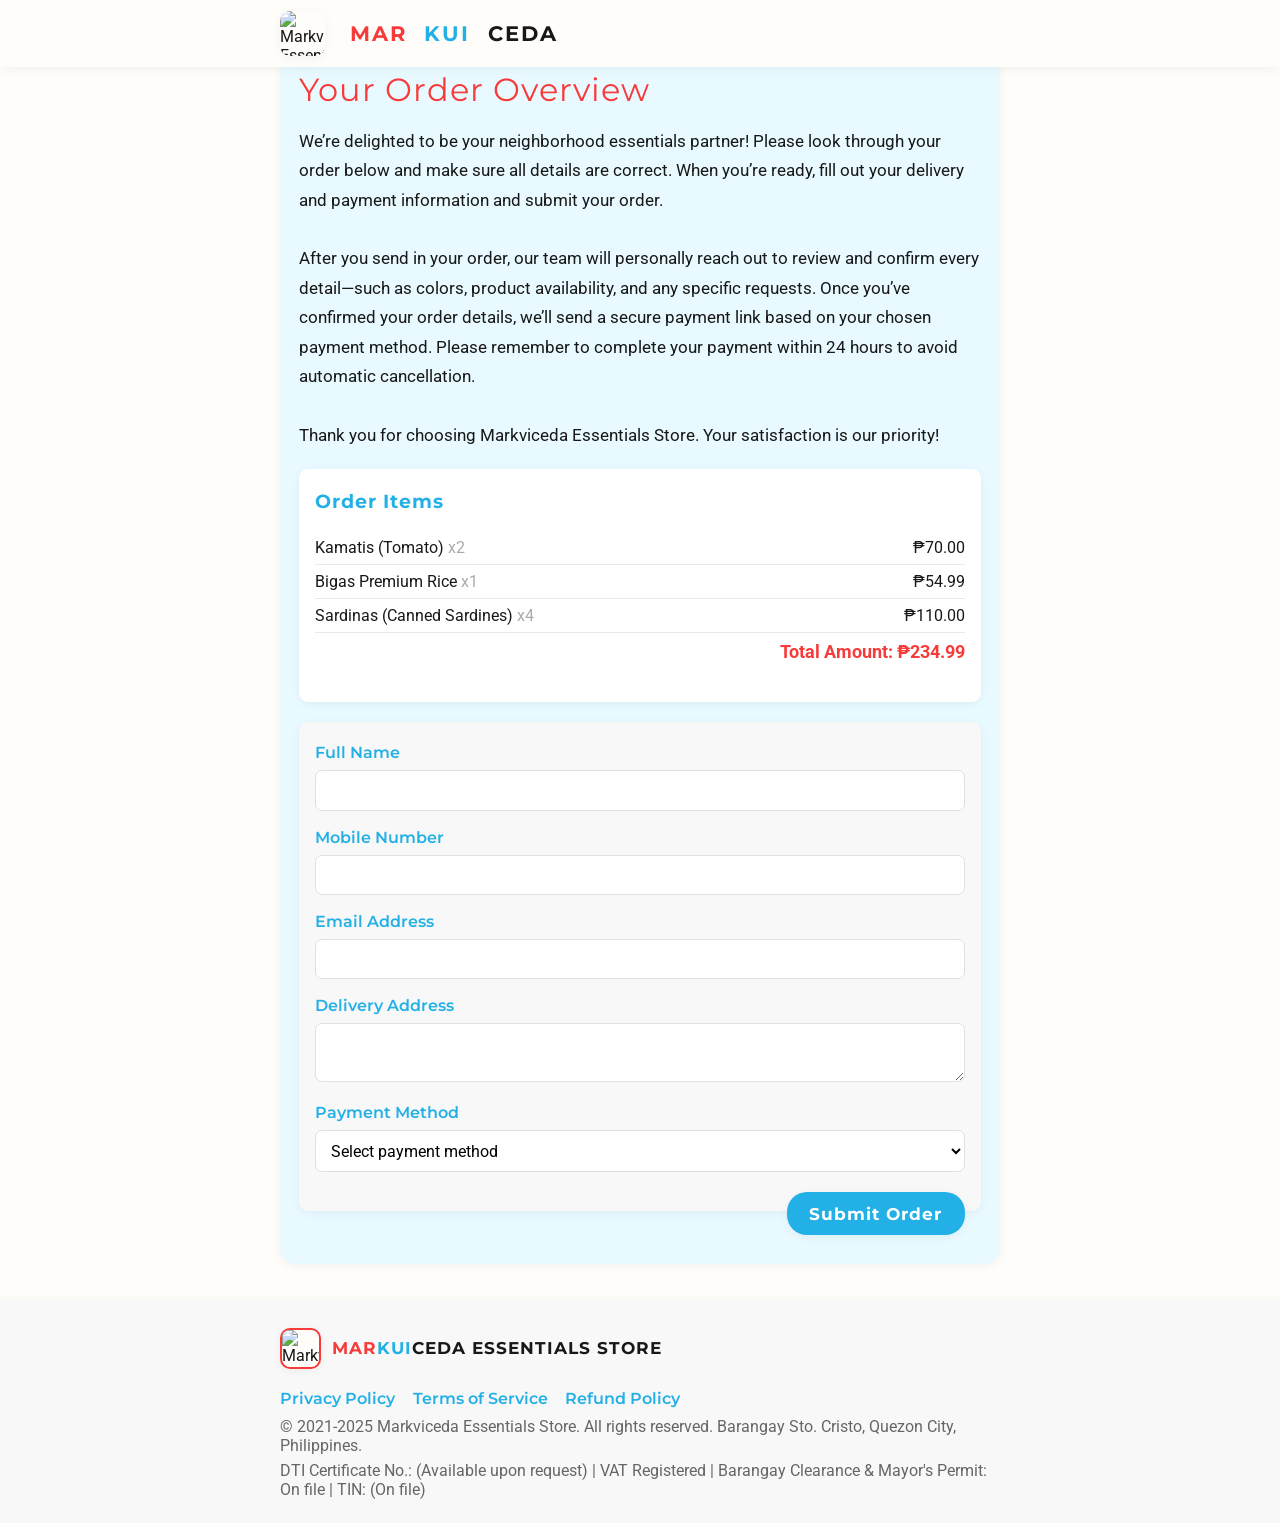
==== order-summary.html @ 75b53938 "order-summary.html" ====
<!DOCTYPE html>
<html lang="en">
<head>
  <meta charset="UTF-8">
  <title>Order Summary | Markviceda Essentials Store</title>
  <meta name="viewport" content="width=device-width,initial-scale=1">
  <meta name="description" content="Your checkout summary for Markviceda Essentials Store. Review your order, provide delivery and payment details, and submit your purchase.">
  <link rel="icon" type="image/png" href="image/FAVICON.png">
  <link href="https://fonts.googleapis.com/css2?family=Montserrat:wght@700&family=Roboto:wght@400;500&display=swap" rel="stylesheet">
  <style>
    :root {
      --primary-red: #f73b3b;
      --primary-blue: #23b0e6;
      --primary-black: #181818;
      --primary-white: #fffdfa;
      --accent-bg: #e8faff;
      --footer-bg: #f8f8f8;
      --cart-yellow: #ffe066;
      --font-title: 'Montserrat', Arial, sans-serif;
      --font-body: 'Roboto', Arial, sans-serif;
      --shadow: 0 2px 10px rgba(0,0,0,0.05);
    }
    html, body {
      height: 100%;
      margin: 0;
      padding: 0;
      box-sizing: border-box;
      background: var(--primary-white);
      color: var(--primary-black);
      font-family: var(--font-body);
      min-height: 100%;
      width: 100%;
    }
    body {
      min-height: 100vh;
      display: flex;
      flex-direction: column;
    }
    header {
      background: var(--primary-white);
      box-shadow: var(--shadow);
      width: 100%;
      padding: 0.7rem 0;
      z-index: 9999;
      position: fixed;
      top: 0;
      left: 0;
      right: 0;
    }
    .header-spacer {
      height: 70px;
      width: 100%;
      display: block;
    }
    .container {
      width: 95%;
      max-width: 720px;
      margin: 0 auto;
    }
    .nav {
      display: flex;
      align-items: center;
      justify-content: space-between;
      gap: 2rem;
    }
    .nav-logo {
      display: flex;
      align-items: center;
      gap: 1.1rem;
      min-width: 220px;
    }
    .nav-logo img {
      height: 45px;
      width: 45px;
      object-fit: contain;
      border-radius: 10px;
      background: var(--primary-white);
      box-shadow: var(--shadow);
      margin-right: 7px;
    }
    .nav-title {
      font-family: var(--font-title);
      font-size: 1.3rem;
      font-weight: 700;
      color: var(--primary-black);
      letter-spacing: 2px;
      line-height: 1.05;
    }
    main {
      flex: 1;
      width: 100%;
      margin-bottom: 2.5rem;
    }
    .summary-section {
      background: var(--accent-bg);
      border-radius: 16px;
      box-shadow: var(--shadow);
      padding: 2.2rem 1.2rem 2rem 1.2rem;
      margin: 2.2rem auto 2.3rem auto;
      max-width: 720px;
    }
    .section-title {
      font-family: var(--font-title);
      font-size: 2rem;
      color: var(--primary-red);
      margin-bottom: 1.1rem;
      letter-spacing: 1px;
      text-align: left;
    }
    .summary-desc {
      font-size: 1.08rem;
      color: var(--primary-black);
      margin-bottom: 1.2rem;
      line-height: 1.7;
    }
    .order-list {
      background: #fff;
      border-radius: 9px;
      box-shadow: var(--shadow);
      margin-bottom: 1.2rem;
      padding: 1.3rem 1rem;
      font-size: 1.08rem;
    }
    .order-list-title {
      font-family: var(--font-title);
      font-size: 1.17rem;
      color: var(--primary-blue);
      font-weight: 700;
      margin-bottom: 0.7rem;
      letter-spacing: 1px;
    }
    .order-items {
      list-style: none;
      padding-left: 0;
      margin-bottom: 0.5rem;
    }
    .order-items li {
      display: flex;
      justify-content: space-between;
      align-items: center;
      border-bottom: 1px solid #eaeaea;
      padding: 0.45rem 0;
      font-size: 1.03rem;
    }
    .order-total {
      font-weight: 700;
      color: var(--primary-red);
      font-size: 1.13rem;
      text-align: right;
      margin-bottom: 1.2rem;
    }
    .customer-form {
      background: #f8f8f8;
      border-radius: 9px;
      padding: 1.3rem 1rem 1.4rem 1rem;
      box-shadow: var(--shadow);
      margin-bottom: 1.3rem;
    }
    .customer-form label {
      display: block;
      font-size: 1.03rem;
      font-family: var(--font-title);
      font-weight: 600;
      margin-bottom: 0.5rem;
      color: var(--primary-blue);
    }
    .customer-form input,
    .customer-form select,
    .customer-form textarea {
      width: 100%;
      padding: 0.6rem 0.7rem;
      font-size: 1.01rem;
      border-radius: 7px;
      border: 1.5px solid #e0e0e0;
      margin-bottom: 1rem;
      font-family: var(--font-body);
      box-sizing: border-box;
      background: #fff;
      transition: border 0.18s;
    }
    .customer-form input:focus,
    .customer-form select:focus,
    .customer-form textarea:focus {
      border: 1.5px solid var(--primary-blue);
      outline: none;
    }
    .customer-form button {
      background: var(--primary-blue);
      color: #fff;
      border: none;
      padding: 0.7rem 1.4rem;
      border-radius: 20px;
      font-family: var(--font-title);
      font-weight: 700;
      font-size: 1.09rem;
      cursor: pointer;
      box-shadow: var(--shadow);
      transition: background 0.18s;
      margin-top: 0.2rem;
      letter-spacing: 1px;
      float: right;
      margin-bottom: 0.8rem;
    }
    .customer-form button:hover {
      background: var(--primary-red);
    }
    .confirmation-message {
      background: #d5f9e7;
      color: var(--primary-black);
      border-radius: 12px;
      box-shadow: var(--shadow);
      padding: 1.6rem 1.1rem 1.3rem 1.1rem;
      font-size: 1.08rem;
      margin-bottom: 1.3rem;
      display: none;
    }
    .confirmation-title {
      font-family: var(--font-title);
      font-size: 1.45rem;
      color: var(--primary-blue);
      font-weight: 700;
      margin-bottom: 0.7rem;
    }
    .footer-spacer {
      height: 25px;
      width: 100%;
      display: block;
    }
    footer {
      background: var(--footer-bg);
      padding: 1.7rem 0 1.1rem 0;
      box-shadow: 0 -1px 8px rgba(0,0,0,0.03);
      width: 100%;
    }
    .footer-container {
      width: 95%;
      max-width: 720px;
      margin: auto;
      display: flex;
      flex-wrap: wrap;
      justify-content: space-between;
      align-items: flex-start;
      font-size: 1.03rem;
      gap: 1rem;
    }
    .footer-logo {
      margin-right: 1.2rem;
      display: flex;
      align-items: center;
      gap: 0.4rem;
    }
    .footer-logo img {
      height: 37px;
      width: 37px;
      object-fit: contain;
      background: var(--primary-white);
      border-radius: 10px;
      box-shadow: var(--shadow);
      border: 2px solid var(--primary-red);
    }
    .footer-title {
      font-family: var(--font-title);
      font-size: 1.04rem;
      font-weight: 700;
      color: var(--primary-black);
      letter-spacing: 1px;
      margin-left: 5px;
    }
    .footer-links {
      display: flex;
      gap: 1.1rem;
      margin-bottom: 0.6rem;
      margin-top: 0.2rem;
      flex-wrap: wrap;
    }
    .footer-links a {
      color: var(--primary-blue);
      text-decoration: none;
      font-weight: 600;
      transition: color 0.15s;
      font-family: var(--font-title);
      font-size: 1.03rem;
    }
    .footer-links a:hover {
      color: var(--primary-red);
      text-decoration: underline;
    }
    .footer-info {
      color: #666;
      margin-bottom: 0.38rem;
      font-size: 1.01rem;
    }
    @media (max-width: 900px) {
      .container, .footer-container {
        width: 98%;
        max-width: 98vw;
      }
    }
    @media (max-width: 660px) {
      .container, .footer-container {
        width: 99%;
        max-width: 99vw;
        padding: 0 1vw;
      }
      .summary-section {
        padding: 1.3rem 0.4rem 1.4rem 0.4rem;
      }
      .footer-logo img {
        height: 27px;
        width: 27px;
      }
    }
    @media (max-width: 480px) {
      .section-title {font-size:1.4rem;}
      .order-list-title {font-size:1.03rem;}
      .confirmation-title {font-size:1.1rem;}
      .footer-title {font-size:0.9rem;}
      .nav-title {font-size:1rem;}
      .nav-logo img {height:32px;width:32px;}
      .footer-logo img {height:18px;width:18px;}
      .summary-section {padding:1rem 0.1rem;}
      .customer-form button {padding:0.5rem 1rem;}
      .customer-form label {font-size:0.98rem;}
    }
  </style>
</head>
<body>
  <header>
    <div class="container nav">
      <div class="nav-logo">
        <img src="image/LOGO.png" alt="Markviceda Essentials Store Logo">
        <span class="nav-title" style="color:#f73b3b;">MAR</span>
        <span class="nav-title" style="color:#23b0e6;">KUI</span>
        <span class="nav-title" style="color:#181818;">CEDA</span>
      </div>
    </div>
  </header>
  <div class="header-spacer"></div>
  <main class="container">
    <section class="summary-section">
      <div class="section-title">Your Order Overview</div>
      <div class="summary-desc">
        We’re delighted to be your neighborhood essentials partner! Please look through your order below and make sure all details are correct. When you’re ready, fill out your delivery and payment information and submit your order.<br><br>
        After you send in your order, our team will personally reach out to review and confirm every detail—such as colors, product availability, and any specific requests. Once you’ve confirmed your order details, we’ll send a secure payment link based on your chosen payment method. Please remember to complete your payment within 24 hours to avoid automatic cancellation.<br><br>
        Thank you for choosing Markviceda Essentials Store. Your satisfaction is our priority!
      </div>
      <div class="order-list">
        <div class="order-list-title">Order Items</div>
        <ul class="order-items" id="order-items">
          <!-- Items will be populated by JS -->
        </ul>
        <div class="order-total" id="order-total"></div>
      </div>
      <form class="customer-form" id="customer-form">
        <label for="customer-name">Full Name</label>
        <input type="text" id="customer-name" name="customer-name" required autocomplete="name">

        <label for="customer-contact">Mobile Number</label>
        <input type="tel" id="customer-contact" name="customer-contact" required autocomplete="tel">

        <label for="customer-email">Email Address</label>
        <input type="email" id="customer-email" name="customer-email" required autocomplete="email">

        <label for="customer-address">Delivery Address</label>
        <textarea id="customer-address" name="customer-address" required rows="2"></textarea>

        <label for="payment-method">Payment Method</label>
        <select id="payment-method" name="payment-method" required>
          <option value="" disabled selected>Select payment method</option>
          <option value="GCash">GCash</option>
          <option value="PayMaya">PayMaya</option>
          <option value="Bank Transfer">Bank Transfer</option>
          <option value="Cash on Delivery">Cash on Delivery</option>
        </select>
        <button type="submit" id="submit-order-btn">Submit Order</button>
      </form>
      <div class="confirmation-message" id="confirmation-message">
        <div class="confirmation-title">Order Received!</div>
        <div>
          Your order has been successfully submitted.<br><br>
          A member of our team will be in touch soon to verify your order details, including product colors, availability, and any specific requests you may have. Please respond to this confirmation message so we can finalize your order.<br><br>
          Once you’ve confirmed everything, we’ll send a secure payment link based on your selected payment option. Kindly note that payment should be completed within 24 hours to avoid automatic cancellation of your order.<br><br>
          Thank you for your trust in Markviceda Essentials Store!
        </div>
      </div>
    </section>
  </main>
  <div class="footer-spacer"></div>
  <footer>
    <div class="footer-container">
      <div class="footer-logo">
        <img src="image/LOGO.png" alt="Markviceda Essentials Store Logo">
        <span class="footer-title"><span style="color:#f73b3b;">MAR</span><span style="color:#23b0e6;">KUI</span><span style="color:#181818;">CEDA</span> ESSENTIALS STORE</span>
      </div>
      <div>
        <div class="footer-links">
          <a href="privacy-policy.html">Privacy Policy</a>
          <a href="terms.html">Terms of Service</a>
          <a href="refund-policy.html">Refund Policy</a>
        </div>
        <div class="footer-info">
          &copy; 2021-2025 Markviceda Essentials Store. All rights reserved. Barangay Sto. Cristo, Quezon City, Philippines.
        </div>
        <div class="footer-info">
          DTI Certificate No.: (Available upon request) | VAT Registered | Barangay Clearance & Mayor's Permit: On file | TIN: (On file)
        </div>
      </div>
    </div>
  </footer>
  <script>
    // Example order items; replace with dynamic values as needed
    var orderItems = [
      { name: "Kamatis (Tomato)", price: 35.00, qty: 2 },
      { name: "Bigas Premium Rice", price: 54.99, qty: 1 },
      { name: "Sardinas (Canned Sardines)", price: 27.50, qty: 4 }
    ];
    function renderOrderItems() {
      var list = document.getElementById('order-items');
      var totalDiv = document.getElementById('order-total');
      list.innerHTML = '';
      var total = 0;
      if (!orderItems.length) {
        list.innerHTML = '<li style="color:#888;text-align:center;">No items in your order.</li>';
        totalDiv.innerHTML = '';
        return;
      }
      orderItems.forEach(function(item){
        var itemTotal = item.price * item.qty;
        total += itemTotal;
        list.innerHTML += '<li><span>'+item.name+' <span style="color:#aaa;">x'+item.qty+'</span></span><span>₱'+itemTotal.toFixed(2)+'</span></li>';
      });
      totalDiv.innerHTML = 'Total Amount: ₱' + total.toFixed(2);
    }
    renderOrderItems();

    // Handle checkout form submission
    var customerForm = document.getElementById('customer-form');
    var confirmationMsg = document.getElementById('confirmation-message');
    customerForm.addEventListener('submit', function(e){
      e.preventDefault();
      customerForm.style.display = 'none';
      confirmationMsg.style.display = 'block';
      window.scrollTo({ top: confirmationMsg.offsetTop-60, behavior: "smooth" });
    });
  </script>
</body>
</html>
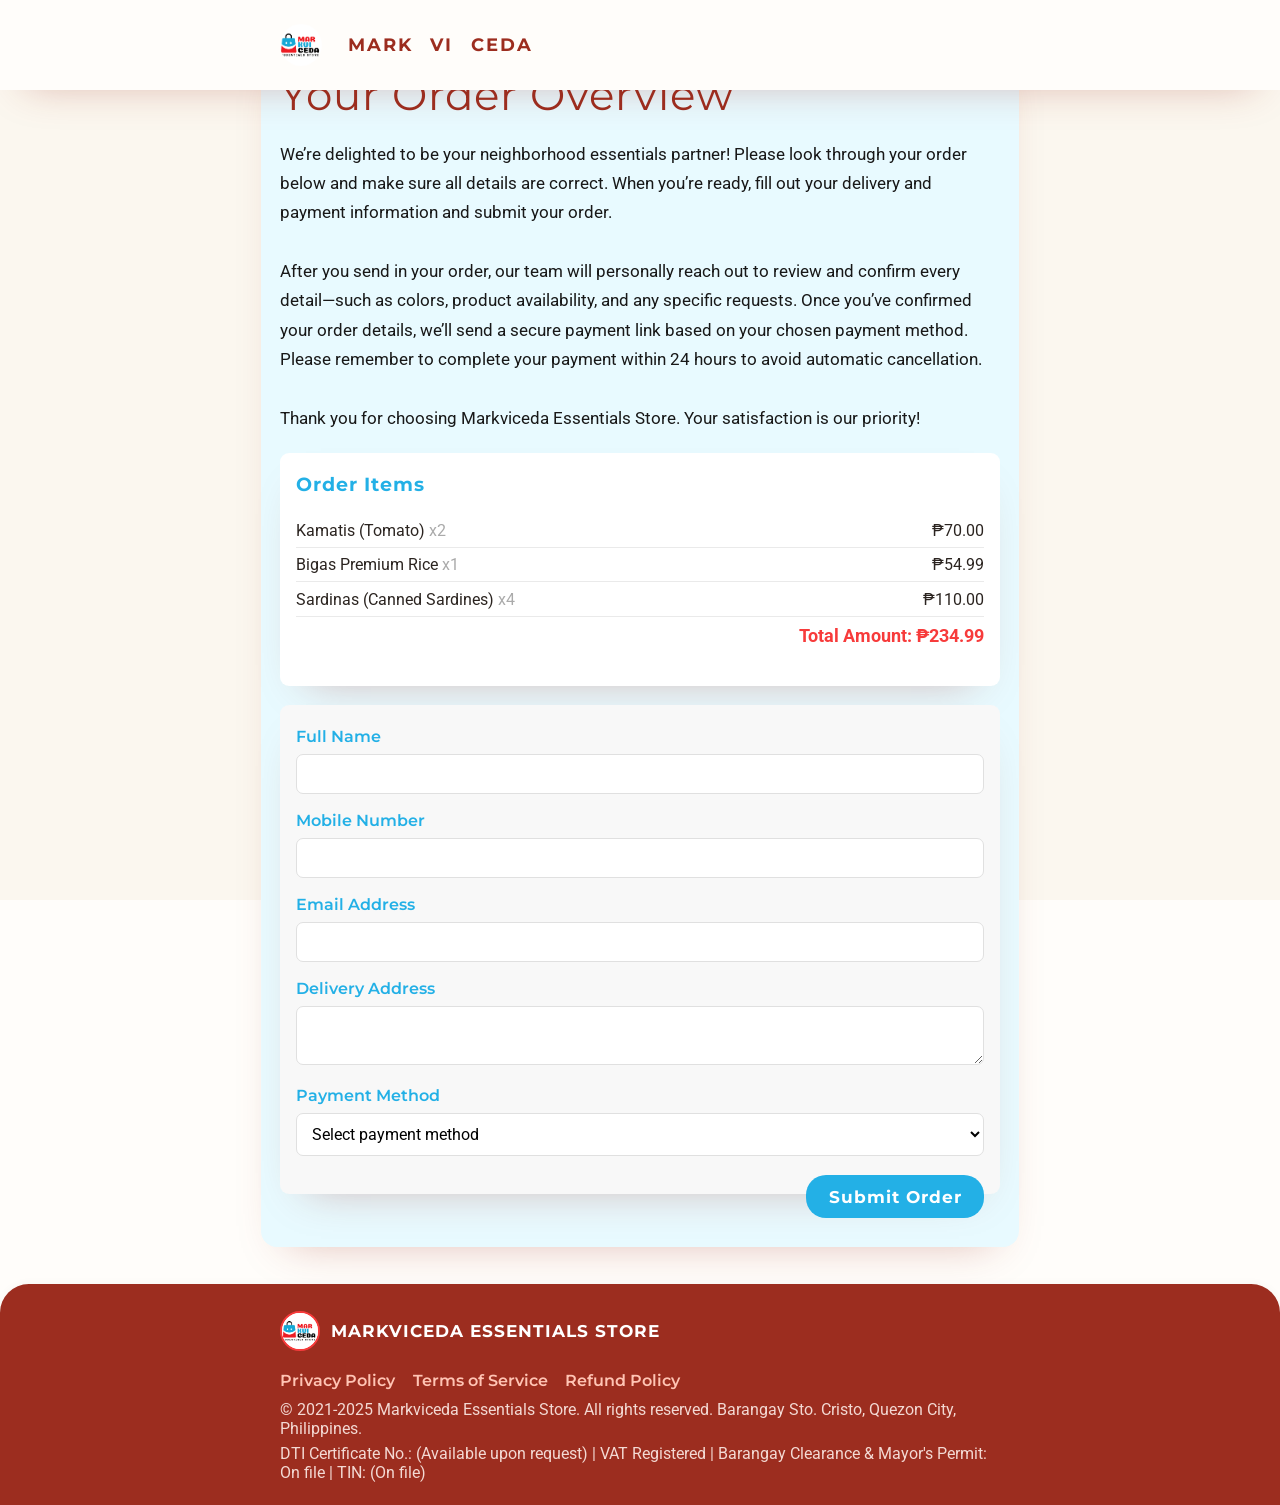
==== commit 1de82c59: "Update site content and fix business registration data Co-Authored-By: Claude Sonnet 5 <noreply@anth" ====
--- a/order-summary.html
+++ b/order-summary.html
@@ -5,7 +5,7 @@
   <title>Order Summary | Markviceda Essentials Store</title>
   <meta name="viewport" content="width=device-width,initial-scale=1">
   <meta name="description" content="Your checkout summary for Markviceda Essentials Store. Review your order, provide delivery and payment details, and submit your purchase.">
-  <link rel="icon" type="image/png" href="image/FAVICON.png">
+  <link rel="icon" type="image/png" href="image/LOGO.png">
   <link href="https://fonts.googleapis.com/css2?family=Montserrat:wght@700&family=Roboto:wght@400;500&display=swap" rel="stylesheet">
   <style>
     :root {
@@ -323,14 +323,15 @@
       .customer-form label {font-size:0.98rem;}
     }
   </style>
+  <link rel="stylesheet" href="polish.css">
 </head>
 <body>
   <header>
     <div class="container nav">
       <div class="nav-logo">
         <img src="image/LOGO.png" alt="Markviceda Essentials Store Logo">
-        <span class="nav-title" style="color:#f73b3b;">MAR</span>
-        <span class="nav-title" style="color:#23b0e6;">KUI</span>
+        <span class="nav-title" style="color:#f73b3b;">MARK</span>
+        <span class="nav-title" style="color:#23b0e6;">VI</span>
         <span class="nav-title" style="color:#181818;">CEDA</span>
       </div>
     </div>
@@ -390,7 +391,7 @@
     <div class="footer-container">
       <div class="footer-logo">
         <img src="image/LOGO.png" alt="Markviceda Essentials Store Logo">
-        <span class="footer-title"><span style="color:#f73b3b;">MAR</span><span style="color:#23b0e6;">KUI</span><span style="color:#181818;">CEDA</span> ESSENTIALS STORE</span>
+        <span class="footer-title"><span style="color:#f73b3b;">MARK</span><span style="color:#23b0e6;">VI</span><span style="color:#181818;">CEDA</span> ESSENTIALS STORE</span>
       </div>
       <div>
         <div class="footer-links">
--- a/polish.css
+++ b/polish.css
@@ -0,0 +1,96 @@
+:root {
+  --tomato: #e6513f;
+  --tomato-deep: #9c2d1f;
+  --mint: #3ea583;
+  --cream: #fbf7ef;
+  --card: #fff;
+  --ink: #2b2420;
+  --muted: #76695c;
+  --line: #efe2cc;
+  --radius: 1.2rem;
+  --shadow: 0 20px 42px -26px rgba(156,45,31,.35);
+  --display: 'Fredoka', 'Montserrat', sans-serif;
+}
+html { scroll-behavior: smooth; }
+body { background: var(--cream); color: var(--ink); -webkit-font-smoothing: antialiased; }
+section[id] { scroll-margin-top: 110px; }
+h1, .section-title, .cart-title, .cart-popup-title { font-family: var(--display); }
+
+/* Header */
+#sticky-header { background: rgba(251,247,239,.95); backdrop-filter: blur(6px); box-shadow: none; border-bottom: 1px solid var(--line); }
+.nav { padding: .8rem 1.5rem; }
+.nav-logo img { width: 42px; height: 42px; border-radius: 50%; margin-right: .5rem; }
+.nav-title { font-family: var(--display); font-size: 1.15rem; color: var(--tomato-deep) !important; }
+.nav-links a { font-weight: 700; font-size: .86rem; color: var(--ink); }
+.nav-links a:hover { color: var(--tomato); }
+.cart-btn { background: var(--mint); color: #fff; border-radius: 999px; padding: .5rem 1.1rem; font-weight: 700; cursor: pointer; }
+.cart-btn:hover { background: var(--tomato); }
+
+main.container { max-width: 1180px; }
+main > section { margin-bottom: clamp(3.2rem, 7vw, 5.5rem); }
+.section-title { font-size: clamp(1.8rem, 3.6vw, 2.6rem); color: var(--tomato-deep); margin-bottom: 1.2rem; }
+
+/* Hero */
+.hero {
+  display: grid; grid-template-columns: 1.2fr .8fr; gap: 2.2rem; align-items: center;
+  background: linear-gradient(150deg, var(--mint) 0%, #1f6450 100%); color: #e4f3ec;
+  border-radius: 1.8rem; padding: clamp(2rem, 5vw, 3.8rem); margin-top: 1.6rem; box-shadow: var(--shadow);
+}
+.hero h1 { color: #fff; font-size: clamp(2rem, 4vw, 2.9rem); line-height: 1.12; }
+.hero-content p { color: #cdeadd; max-width: 56ch; margin-top: .8rem; }
+.tagline { display: inline-block; margin-top: 1.2rem; background: var(--tomato); color: #fff; font-weight: 700; padding: .5rem 1.3rem; border-radius: 999px; }
+.hero-img { display: flex; justify-content: center; }
+.hero-img img { width: min(200px, 100%); aspect-ratio: 1; object-fit: contain; background: #fff; border-radius: 50%; padding: 1.4rem; box-shadow: 0 20px 40px -16px rgba(0,0,0,.4); }
+
+/* About */
+.about { background: var(--card); border: 1px solid var(--line); border-radius: 1.6rem; padding: clamp(1.8rem,4vw,3rem); }
+.about-values { display: grid; grid-template-columns: repeat(4, 1fr); gap: 1rem; margin-top: 1.4rem; }
+.about-value { background: var(--cream); border-radius: 1rem; padding: 1.1rem; font-weight: 700; color: var(--tomato-deep); font-size: .95rem; }
+.about-value span { color: var(--muted); font-weight: 400; display: block; margin-top: .3rem; }
+
+/* Products */
+.products-list { display: grid; grid-template-columns: repeat(3, 1fr); gap: 1.3rem; }
+.product-card { background: var(--card); border: none; border-radius: 1.1rem; box-shadow: var(--shadow); padding: 0 0 1.2rem; overflow: hidden; transition: transform .2s; }
+.product-card:hover { transform: translateY(-5px); }
+.product-img { background: var(--cream); margin-bottom: .8rem; }
+.product-img img { width: 100%; height: 170px; object-fit: contain; padding: 1rem; }
+.product-name { font-family: var(--display); color: var(--tomato-deep); font-size: 1.05rem; padding: 0 1rem; }
+.product-desc { color: var(--muted); font-size: .84rem; padding: .3rem 1rem 0; }
+.product-details { display: none; }
+.product-price { color: var(--mint); font-weight: 800; font-size: 1.15rem; padding: .5rem 1rem .8rem; }
+.add-to-cart-btn { margin: 0 1rem; width: calc(100% - 2rem); background: var(--tomato); color: #fff; border: none; border-radius: 999px; padding: .65rem; font-weight: 700; cursor: pointer; }
+.add-to-cart-btn:hover { background: var(--mint); }
+
+/* Cart */
+.cart-section { background: var(--card); border: 1px solid var(--line); border-radius: 1.3rem; padding: 1.8rem; }
+.cart-title { color: var(--tomato-deep); }
+.checkout-btn { background: var(--mint); color: #fff; border: none; border-radius: 999px; padding: .75rem 1.4rem; font-weight: 700; cursor: pointer; }
+.checkout-btn:hover:not(:disabled) { background: var(--tomato); }
+.cart-float-btn { background: var(--tomato); box-shadow: 0 14px 28px -8px rgba(230,81,63,.6); }
+.cart-popup { border-radius: 1.3rem; }
+.cart-popup-checkout-btn { background: var(--mint); border-radius: 999px; }
+
+/* Contact */
+.contact { background: var(--tomato-deep); color: #fbe3dd; border-radius: 1.6rem; padding: clamp(1.8rem,4vw,3rem); }
+.contact .section-title { color: #fff; }
+.contact-info strong { color: #ffc4b4; }
+.contact-info a { color: #fff; text-decoration: underline; }
+.contact-social { margin-top: 1rem; }
+.contact-social a { color: #ffc4b4; }
+
+footer { background: var(--tomato-deep); color: #f3d9d3; border-radius: 1.8rem 1.8rem 0 0; }
+footer .footer-info, footer .contact-info, footer .contact-social { color: #f3d9d3; }
+.footer-links a { color: #ffc4b4; }
+.footer-logo img { width: 36px; height: 36px; border-radius: 50%; }
+.footer-title, .footer-title span { font-family: var(--display); color: #fff !important; }
+
+@media (max-width: 1000px) {
+  .hero { grid-template-columns: 1fr; text-align: center; }
+  .hero-img { order: -1; }
+  .about-values, .products-list { grid-template-columns: 1fr 1fr; }
+}
+@media (max-width: 600px) {
+  .about-values, .products-list { grid-template-columns: 1fr; }
+  .hero { border-radius: 1.4rem; }
+}
+@media (prefers-reduced-motion: reduce) { html { scroll-behavior: auto; } * { transition: none !important; } }
